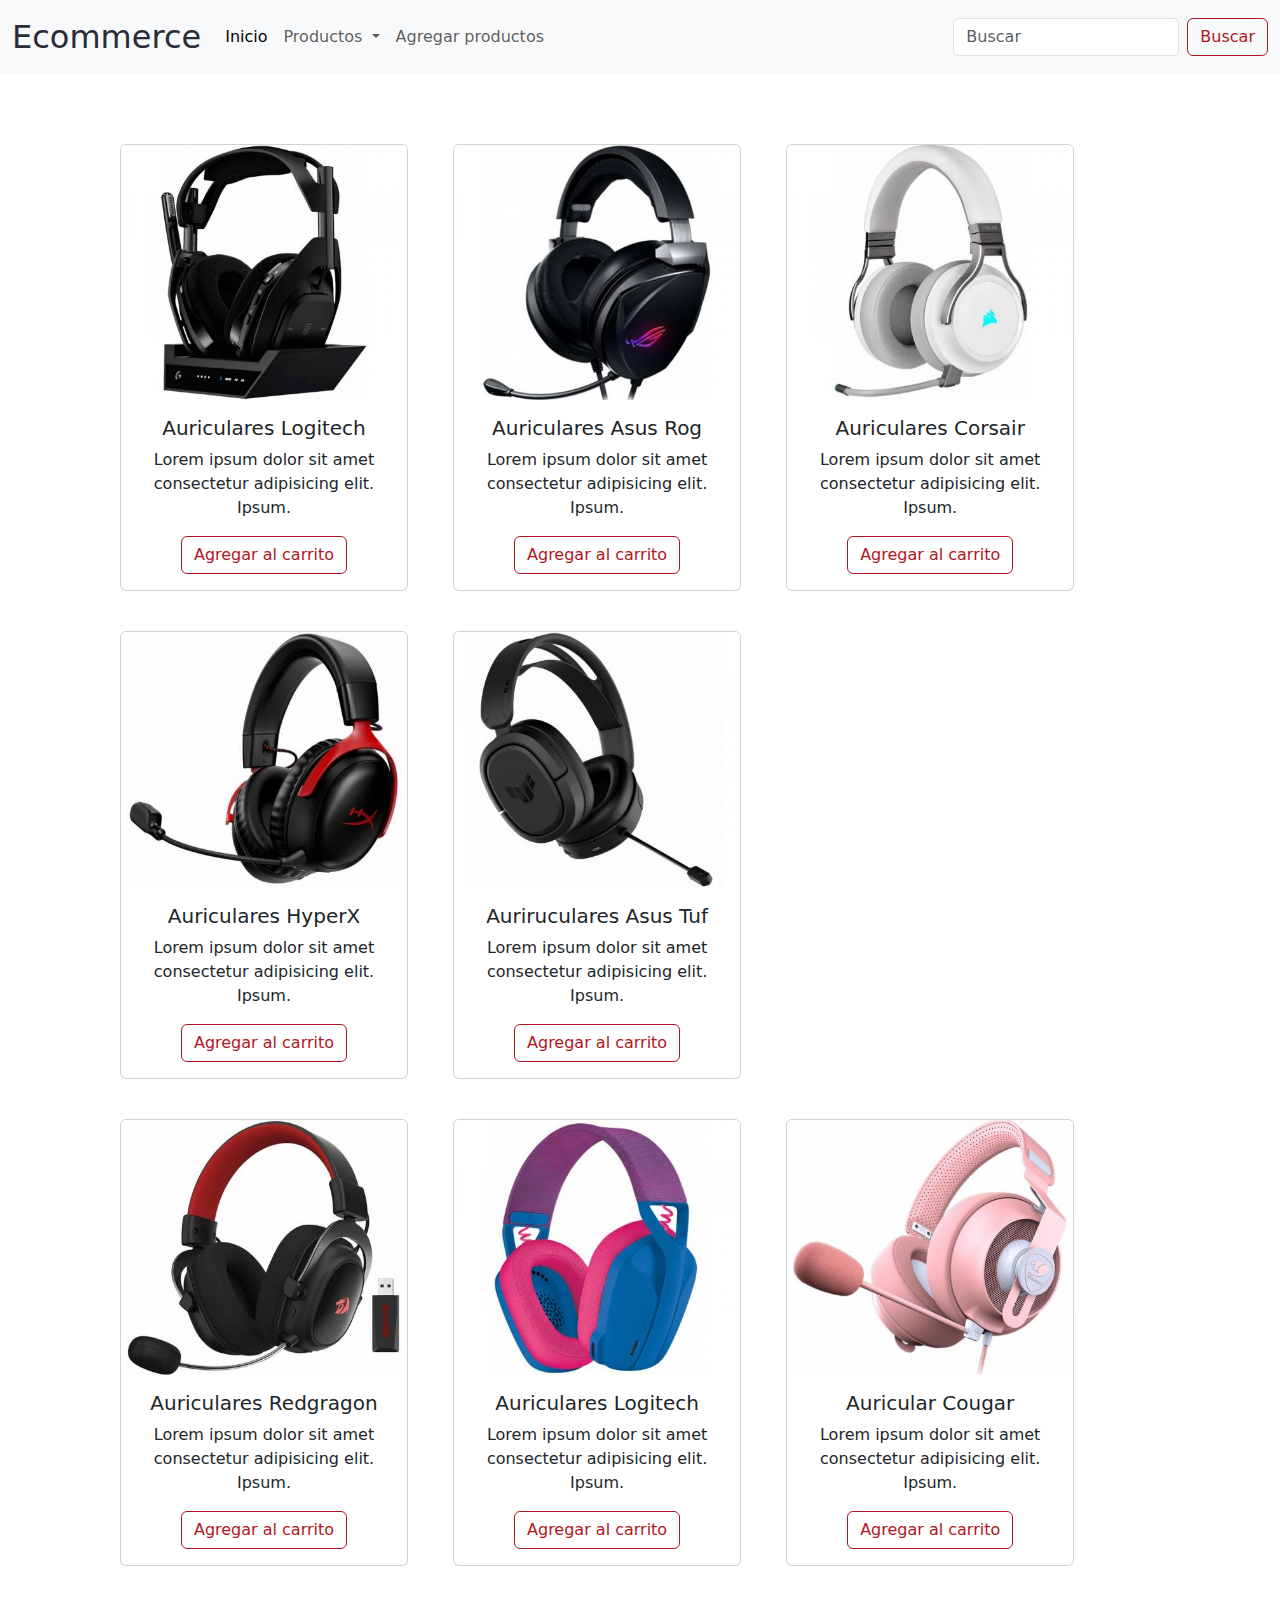
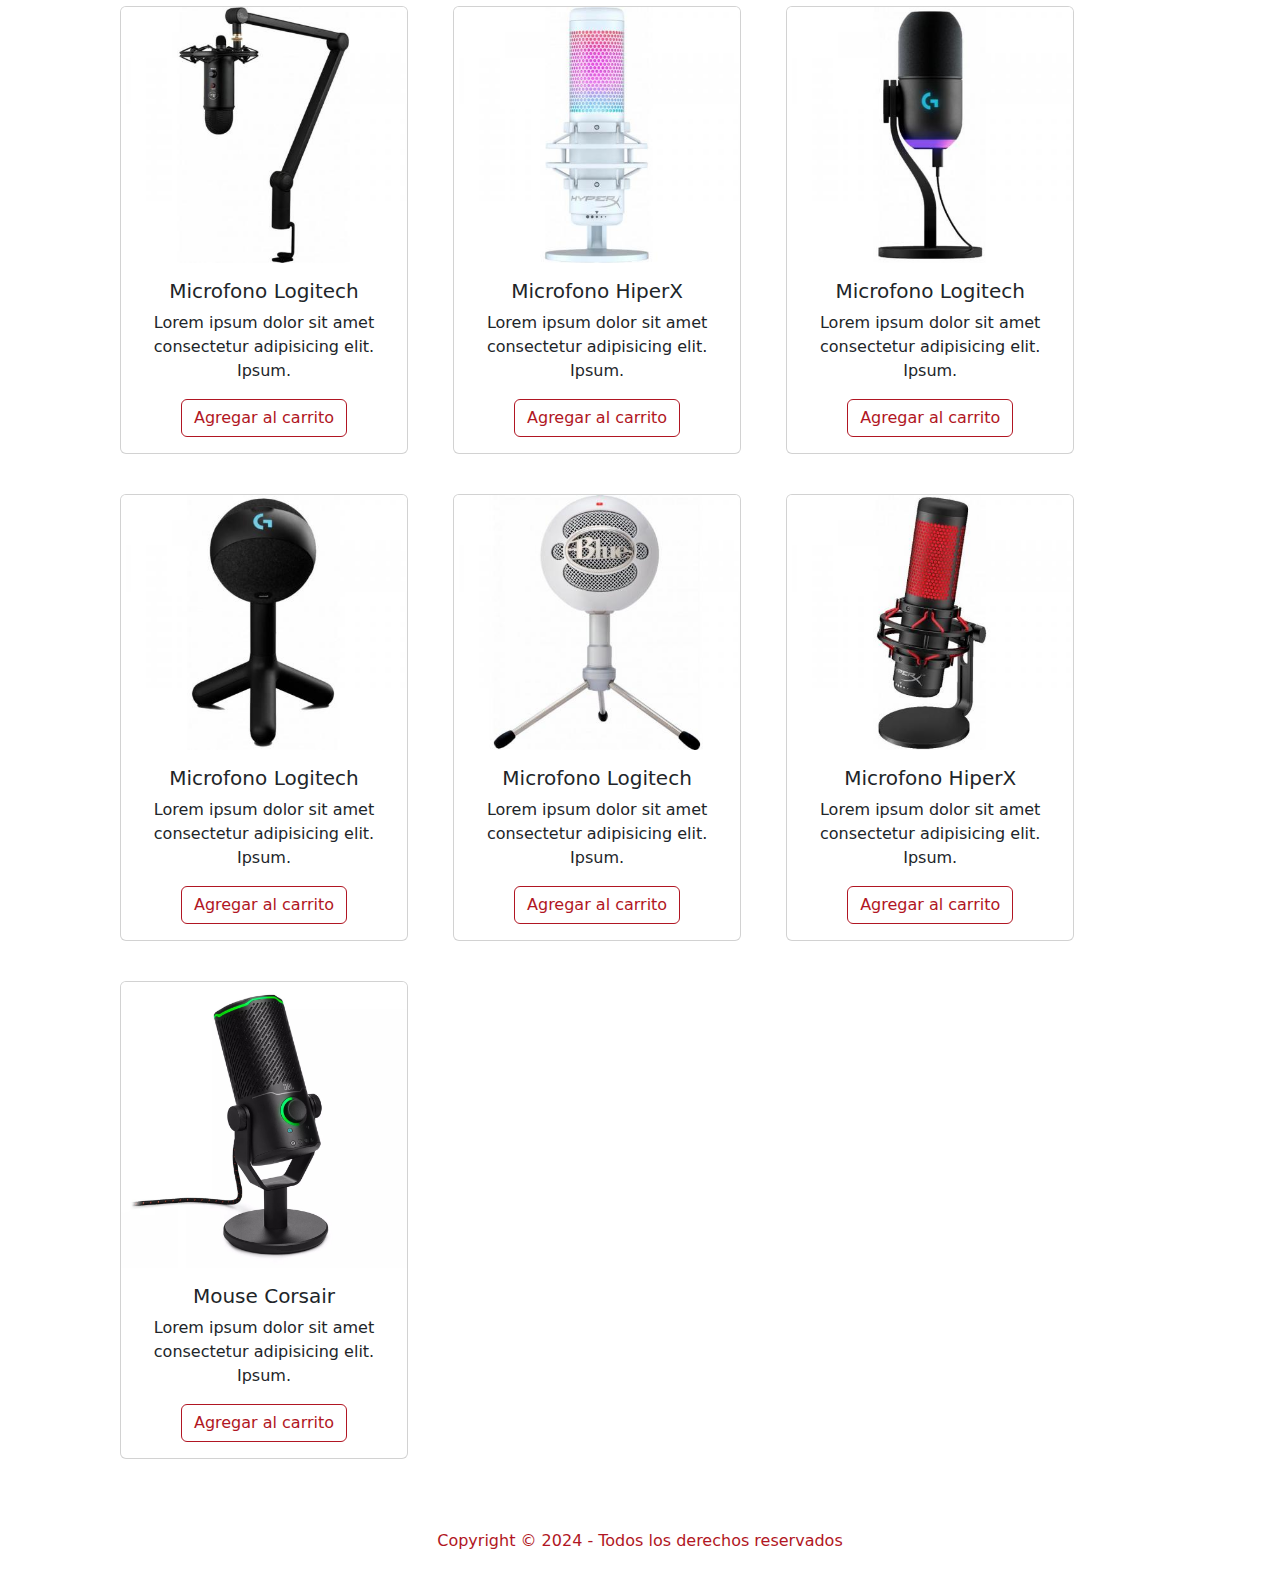
==== auriculares.html @ 8c85c38f "añadi las cards y empece a modificar el navbar" ====
<!DOCTYPE html>
<html lang="en">
<head>
    <meta charset="UTF-8">
    <meta name="viewport" content="width=device-width, initial-scale=1.0">
    <link rel="stylesheet" href="https://cdnjs.cloudflare.com/ajax/libs/font-awesome/6.0.0-beta3/css/all.min.css" integrity="sha512-Fo3rlrZj/k7ujTnHg4CGR2D7kSs0v4LLanw2qksYuRlEzO+tcaEPQogQ0KaoGN26/zrn20ImR1DfuLWnOo7aBA==" crossorigin="anonymous" referrerpolicy="no-referrer" />
    <link href="https://cdn.jsdelivr.net/npm/bootstrap@5.3.3/dist/css/bootstrap.min.css" rel="stylesheet" integrity="sha384-QWTKZyjpPEjISv5WaRU9OFeRpok6YctnYmDr5pNlyT2bRjXh0JMhjY6hW+ALEwIH" crossorigin="anonymous">
    <script src="https://cdn.jsdelivr.net/npm/bootstrap@5.3.3/dist/js/bootstrap.bundle.min.js" integrity="sha384-YvpcrYf0tY3lHB60NNkmXc5s9fDVZLESaAA55NDzOxhy9GkcIdslK1eN7N6jIeHz" crossorigin="anonymous"></script>
    <link rel="stylesheet" href="teclado.css">
    <title>Auriculares y Microfonos</title>
</head>
<body>
    <header>
        <nav class="navbar navbar-expand-lg bg-body-tertiary">
            <div class="container-fluid">
            <a class="navbar-brand" href="#">Ecommerce</a>
            <button class="navbar-toggler" type="button" data-bs-toggle="collapse" data-bs-target="#navbarScroll" aria-controls="navbarScroll" aria-expanded="false" aria-label="Toggle navigation">
                <span class="navbar-toggler-icon"></span>
            </button>
            <div class="collapse navbar-collapse" id="navbarScroll">
                <ul class="navbar-nav me-auto my-2 my-lg-0 navbar-nav-scroll" style="--bs-scroll-height: 100px;">
                <li class="nav-item">
                    <a class="nav-link active" aria-current="page" href="index.html">Inicio</a>
                </li>
                
                <li class="nav-item dropdown">
                    <a class="nav-link dropdown-toggle" href="#" role="button" data-bs-toggle="dropdown" aria-expanded="false">
                    Productos
                    </a>
                    <ul class="dropdown-menu">
                    <li><a class="dropdown-item" href="mouse.html">Mouse</a></li>
                    <li><a class="dropdown-item" href="teclado.html">Teclado</a></li>
                    <li><a class="dropdown-item" href="auriculares.html">Auriculares</a></li>
                    <li><a class="dropdown-item" href="mousepad.html">Mouse Pad</a></li>
                    <li><a class="dropdown-item" href="joystick.html">Joystick</a></li>
                    <li><a class="dropdown-item" href="monitor.html">Monitor</a></li>
                    </ul>
                </li>
                <li class="nav-item">
                    <a class="nav-link" href="#">Agregar productos</a>
                </li>
                </ul>
                <form class="d-flex" role="search">
                <input class="form-control me-2" type="search" placeholder="Buscar" aria-label="Search">
                <button class="btn btn-outline-success" type="submit">Buscar</button>
                </form>
            </div>
            </div>
        </nav>
    </header>

    <main>
        <div class="container-card">
            <div class="card" style="width: 18rem;">
                <img src="IMAGENES-PROYECTO/AURICULAR1.jpg" class="card-img-top" alt="TECLADO">
                <div class="card-body">
                <h5 class="card-title">Auriculares Logitech</h5>
                <p class="card-text">Lorem ipsum dolor sit amet consectetur adipisicing elit. Ipsum.</p>
                <a href="#" class="btn">Agregar al carrito</a>
                </div>
            </div>

            <div class="card" style="width: 18rem;">
                <img src="IMAGENES-PROYECTO/AURICULAR2.jpg" class="card-img-top" alt="TECLADO">
                <div class="card-body">
                <h5 class="card-title">Auriculares Asus Rog</h5>
                <p class="card-text">Lorem ipsum dolor sit amet consectetur adipisicing elit. Ipsum.</p>
                <a href="#" class="btn btn">Agregar al carrito</a>
                </div>
            </div>

            <div class="card" style="width: 18rem;">
                <img src="IMAGENES-PROYECTO/AURICULAR3.jpg" class="card-img-top" alt="TECLADO">
                <div class="card-body">
                <h5 class="card-title">Auriculares Corsair</h5>
                <p class="card-text">Lorem ipsum dolor sit amet consectetur adipisicing elit. Ipsum.</p>
                <a href="#" class="btn btn">Agregar al carrito</a>
                </div>
            </div>

            <div class="card" style="width: 18rem;">
                <img src="IMAGENES-PROYECTO/AURICULAR4.jpg" class="card-img-top" alt="TECLADO">
                <div class="card-body">
                <h5 class="card-title">Auriculares HyperX</h5>
                <p class="card-text">Lorem ipsum dolor sit amet consectetur adipisicing elit. Ipsum.</p>
                <a href="#" class="btn btn">Agregar al carrito</a>
                </div>
            </div>

            <div class="card" style="width: 18rem;">
                <img src="IMAGENES-PROYECTO/AURICULAR5.jpg" class="card-img-top" alt="TECLADO">
                <div class="card-body">
                <h5 class="card-title">Auriruculares Asus Tuf</h5>
                <p class="card-text">Lorem ipsum dolor sit amet consectetur adipisicing elit. Ipsum.</p>
                <a href="#" class="btn btn">Agregar al carrito</a>
                </div>
            </div>

            <section class="mas-cards">
                <div class="card" style="width: 18rem;">
                    <img src="IMAGENES-PROYECTO/AURICULAR6.jpg" class="card-img-top" alt="TECLADO">
                    <div class="card-body">
                    <h5 class="card-title">Auriculares Redgragon</h5>
                    <p class="card-text">Lorem ipsum dolor sit amet consectetur adipisicing elit. Ipsum.</p>
                    <a href="#" class="btn">Agregar al carrito</a>
                    </div>
                </div>
    
                <div class="card" style="width: 18rem;">
                    <img src="IMAGENES-PROYECTO/AURICULAR7.jpg" class="card-img-top" alt="TECLADO">
                    <div class="card-body">
                    <h5 class="card-title">Auriculares Logitech</h5>
                    <p class="card-text">Lorem ipsum dolor sit amet consectetur adipisicing elit. Ipsum.</p>
                    <a href="#" class="btn btn">Agregar al carrito</a>
                    </div>
                </div>
    
                <div class="card" style="width: 18rem;">
                    <img src="IMAGENES-PROYECTO/AURICULAR8.jpg" class="card-img-top" alt="TECLADO">
                    <div class="card-body">
                    <h5 class="card-title">Auricular Cougar</h5>
                    <p class="card-text">Lorem ipsum dolor sit amet consectetur adipisicing elit. Ipsum.</p>
                    <a href="#" class="btn btn">Agregar al carrito</a>
                    </div>
                </div>
    
                <div class="card" style="width: 18rem;">
                    <img src="IMAGENES-PROYECTO/MICROFONO1.jpg" class="card-img-top" alt="TECLADO">
                    <div class="card-body">
                    <h5 class="card-title">Microfono Logitech</h5>
                    <p class="card-text">Lorem ipsum dolor sit amet consectetur adipisicing elit. Ipsum.</p>
                    <a href="#" class="btn btn">Agregar al carrito</a>
                    </div>
                </div>
    
                <div class="card" style="width: 18rem;">
                    <img src="IMAGENES-PROYECTO/MICROFONO2.jpg" class="card-img-top" alt="TECLADO">
                    <div class="card-body">
                    <h5 class="card-title">Microfono HiperX</h5>
                    <p class="card-text">Lorem ipsum dolor sit amet consectetur adipisicing elit. Ipsum.</p>
                    <a href="#" class="btn btn">Agregar al carrito</a>
                    </div>
                </div>

                <div class="card" style="width: 18rem;">
                    <img src="IMAGENES-PROYECTO/MICROFONO3.jpg" class="card-img-top" alt="TECLADO">
                    <div class="card-body">
                    <h5 class="card-title">Microfono Logitech</h5>
                    <p class="card-text">Lorem ipsum dolor sit amet consectetur adipisicing elit. Ipsum.</p>
                    <a href="#" class="btn">Agregar al carrito</a>
                    </div>
                </div>
    
                <div class="card" style="width: 18rem;">
                    <img src="IMAGENES-PROYECTO/MICROFONO4.jpg" class="card-img-top" alt="TECLADO">
                    <div class="card-body">
                    <h5 class="card-title">Microfono Logitech</h5>
                    <p class="card-text">Lorem ipsum dolor sit amet consectetur adipisicing elit. Ipsum.</p>
                    <a href="#" class="btn btn">Agregar al carrito</a>
                    </div>
                </div>
    
                <div class="card" style="width: 18rem;">
                    <img src="IMAGENES-PROYECTO/MICROFONO5.jpg" class="card-img-top" alt="TECLADO">
                    <div class="card-body">
                    <h5 class="card-title">Microfono Logitech</h5>
                    <p class="card-text">Lorem ipsum dolor sit amet consectetur adipisicing elit. Ipsum.</p>
                    <a href="#" class="btn btn">Agregar al carrito</a>
                    </div>
                </div>
    
                <div class="card" style="width: 18rem;">
                    <img src="IMAGENES-PROYECTO/MICROFONO6.jpg" class="card-img-top" alt="TECLADO">
                    <div class="card-body">
                    <h5 class="card-title">Microfono HiperX</h5>
                    <p class="card-text">Lorem ipsum dolor sit amet consectetur adipisicing elit. Ipsum.</p>
                    <a href="#" class="btn btn">Agregar al carrito</a>
                    </div>
                </div>
    
                <div class="card" style="width: 18rem;">
                    <img src="IMAGENES-PROYECTO/MICROFONO7.jpg" class="card-img-top" alt="TECLADO">
                    <div class="card-body">
                    <h5 class="card-title">Mouse Corsair</h5>
                    <p class="card-text">Lorem ipsum dolor sit amet consectetur adipisicing elit. Ipsum.</p>
                    <a href="#" class="btn btn">Agregar al carrito</a>
                    </div>
                </div>
            </section>
        </div>


    </main>

    <footer>
            <p>Copyright &copy; 2024 - Todos los derechos reservados</p>
    </footer>
</body>
</html>
---- teclado.css ----
.navbar-brand {
    color: #292c37;
    font-size: 2rem;
}

.d-flex {
    color: #292c37;
}

.nav-item {
}

.btn {
    color: #b11623;
    border-color: #b11623;
}

.btn:hover {
    color: #fff;
    background-color: #9f111b;
}

/* Estilos generales para las cards */
.card {
    margin: 20px; /* espacio entre las cards */
    text-align: center;
}

.container-card {
    margin-left: 100px;
}

/* Media queries */
@media screen and (max-width: 501px) {
    /* para tablet */
   .container-card {
        margin-top: 50px;
        margin-bottom: 50px;
    }
   .card {
        width: 80%; /* ancho relativo */
        margin: 20px auto; /* centrado */
    }
   .mas-cards {
        display: none;
    }
    footer {
        display: flex;
        flex-direction: column;
        text-align: center;
        color: #b11623;
        margin-top: 50px;
    }
}

@media screen and (max-width: 991px) {
    /* para pc */
   .container-card {
        margin-top: 50px;
        margin-bottom: 50px;
    }
   .card {
        width: calc(45% - 40px); /* ancho relativo con espacio entre cards */
        margin: 20px; /* espacio entre cards */
        display: inline-block; /* para que se ajusten horizontalmente */
    }
    footer {
        display: flex;
        flex-direction: column;
        text-align: center;
        color: #b11623;
        margin-top: 50px;
    }
}

@media screen and (min-width: 992px) {
    /* para pc */
   .container-card {
        margin-top: 50px;
        margin-bottom: 50px;
    }
   .card {
        width: calc(20% - 40px); /* ancho relativo con espacio entre cards */
        margin: 20px; /* espacio entre cards */
        display: inline-block; /* para que se ajusten horizontalmente */
    }
    footer {
        display: flex;
        flex-direction: column;
        text-align: center;
        color: #b11623;
        margin-top: 50px;
    }
}
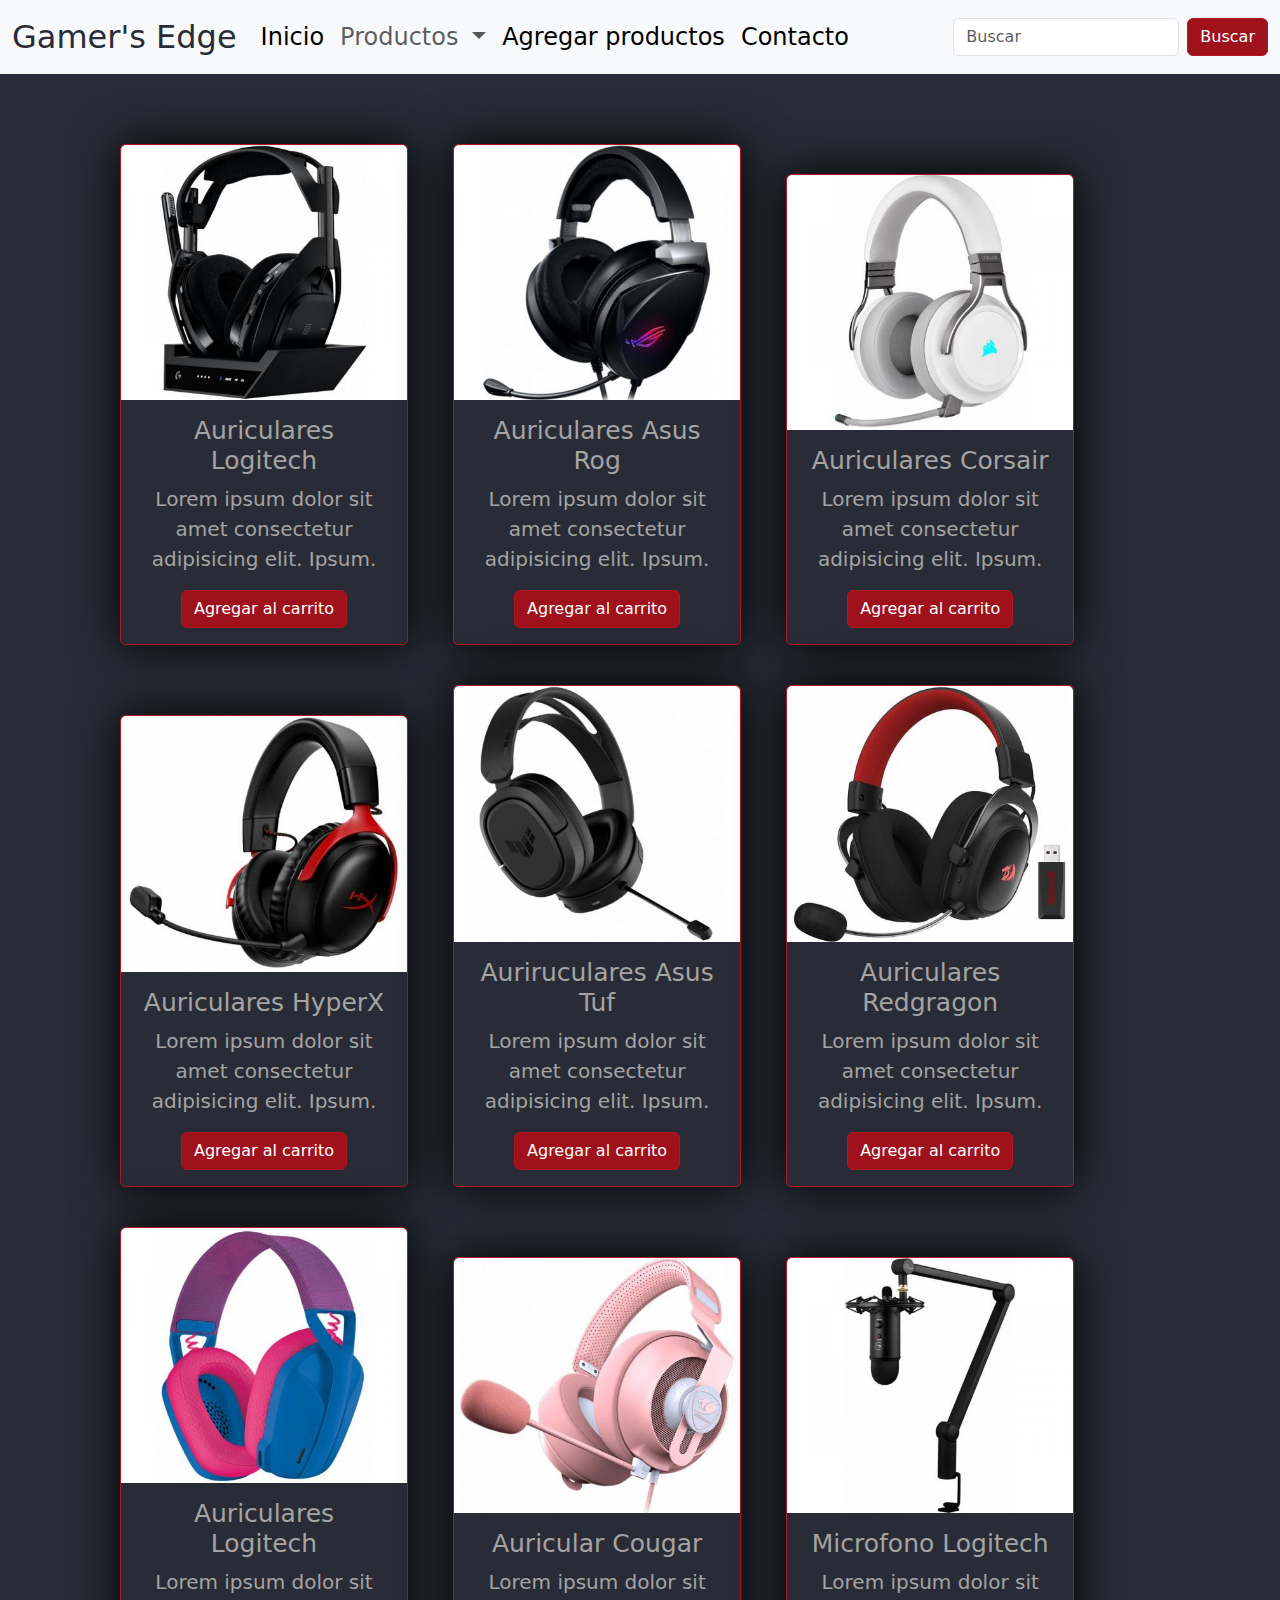
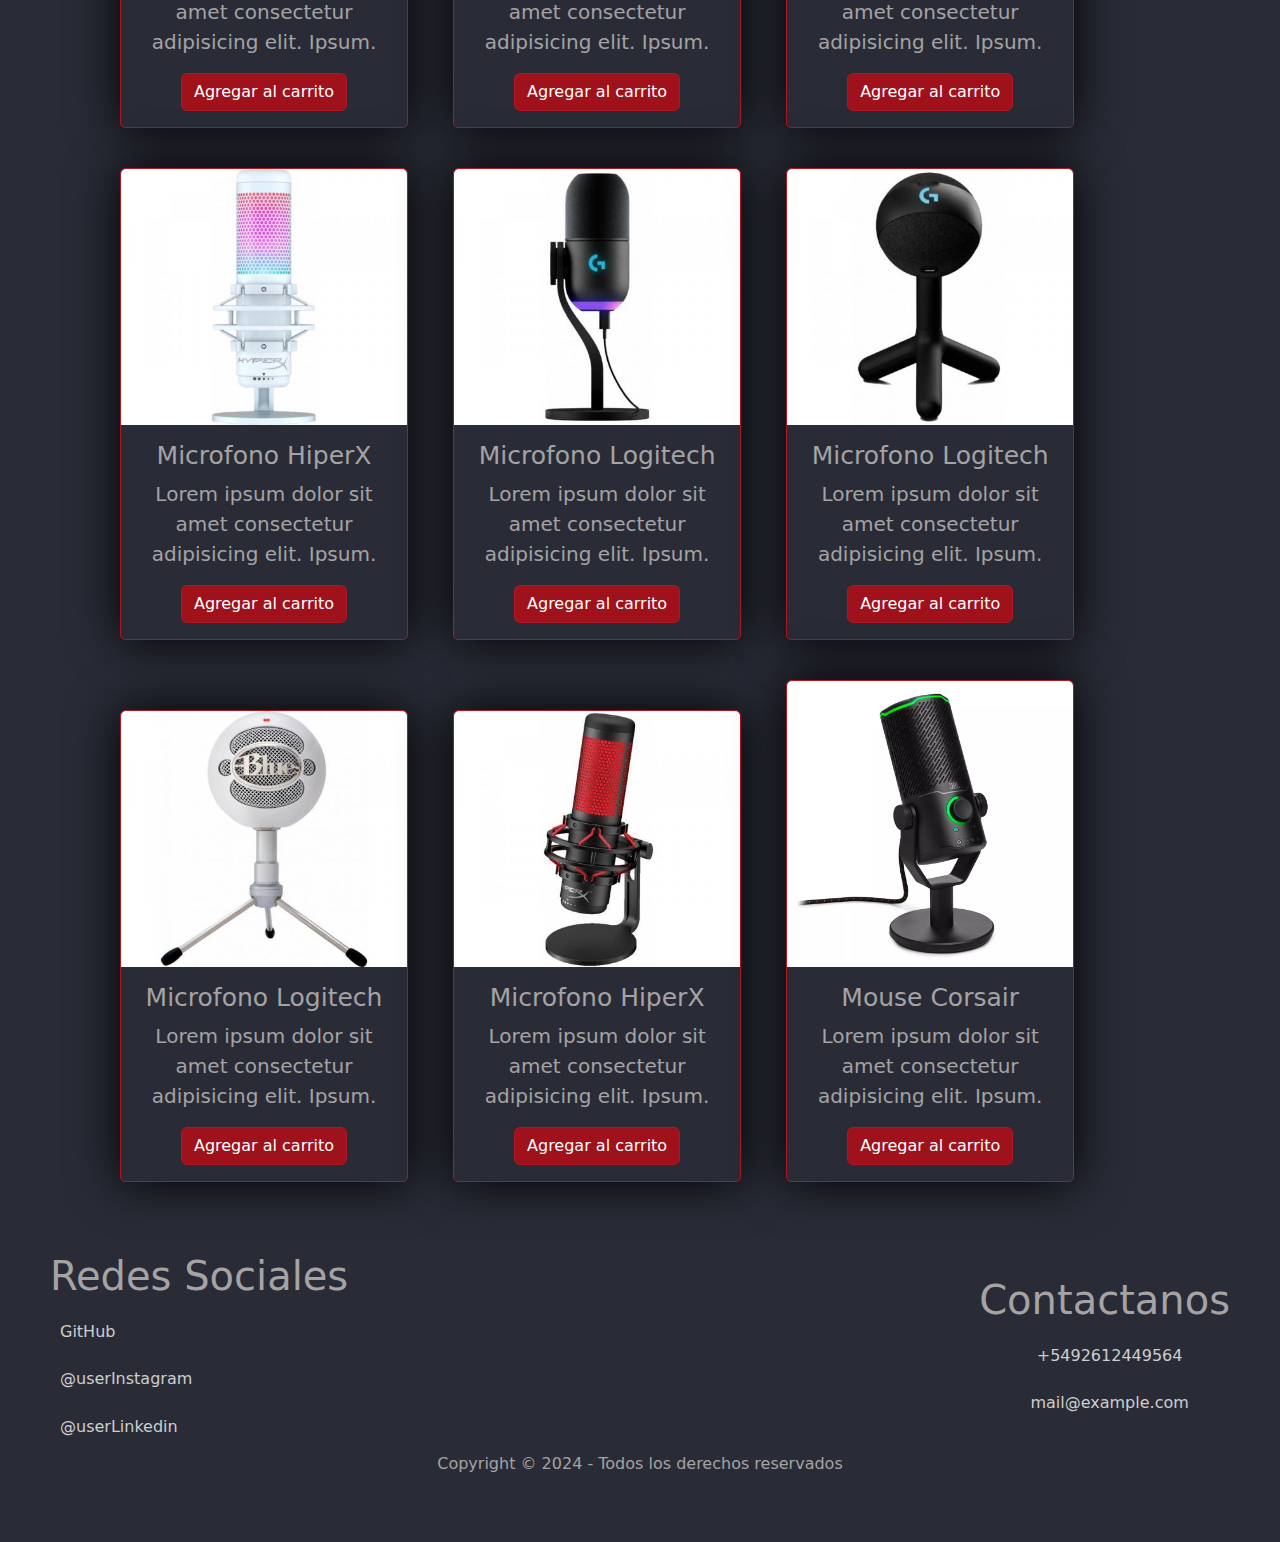
==== commit 2fc31b83: "footer hecho, cards(mouse,teclado,auris y microfono)" ====
--- a/auriculares.html
+++ b/auriculares.html
@@ -6,47 +6,49 @@
     <link rel="stylesheet" href="https://cdnjs.cloudflare.com/ajax/libs/font-awesome/6.0.0-beta3/css/all.min.css" integrity="sha512-Fo3rlrZj/k7ujTnHg4CGR2D7kSs0v4LLanw2qksYuRlEzO+tcaEPQogQ0KaoGN26/zrn20ImR1DfuLWnOo7aBA==" crossorigin="anonymous" referrerpolicy="no-referrer" />
     <link href="https://cdn.jsdelivr.net/npm/bootstrap@5.3.3/dist/css/bootstrap.min.css" rel="stylesheet" integrity="sha384-QWTKZyjpPEjISv5WaRU9OFeRpok6YctnYmDr5pNlyT2bRjXh0JMhjY6hW+ALEwIH" crossorigin="anonymous">
     <script src="https://cdn.jsdelivr.net/npm/bootstrap@5.3.3/dist/js/bootstrap.bundle.min.js" integrity="sha384-YvpcrYf0tY3lHB60NNkmXc5s9fDVZLESaAA55NDzOxhy9GkcIdslK1eN7N6jIeHz" crossorigin="anonymous"></script>
-    <link rel="stylesheet" href="teclado.css">
+    <link rel="stylesheet" href="auriculares.css">
     <title>Auriculares y Microfonos</title>
 </head>
 <body>
     <header>
         <nav class="navbar navbar-expand-lg bg-body-tertiary">
             <div class="container-fluid">
-            <a class="navbar-brand" href="#">Ecommerce</a>
-            <button class="navbar-toggler" type="button" data-bs-toggle="collapse" data-bs-target="#navbarScroll" aria-controls="navbarScroll" aria-expanded="false" aria-label="Toggle navigation">
+              <a class="navbar-brand" href="#">Gamer's Edge</a>
+              <button class="navbar-toggler" type="button" data-bs-toggle="collapse" data-bs-target="#navbarSupportedContent" aria-controls="navbarSupportedContent" aria-expanded="false" aria-label="Toggle navigation">
                 <span class="navbar-toggler-icon"></span>
-            </button>
-            <div class="collapse navbar-collapse" id="navbarScroll">
-                <ul class="navbar-nav me-auto my-2 my-lg-0 navbar-nav-scroll" style="--bs-scroll-height: 100px;">
-                <li class="nav-item">
+              </button>
+              <div class="collapse navbar-collapse" id="navbarSupportedContent">
+                <ul class="navbar-nav me-auto mb-2 mb-lg-0">
+                  <li class="nav-item">
                     <a class="nav-link active" aria-current="page" href="index.html">Inicio</a>
-                </li>
-                
-                <li class="nav-item dropdown">
+                  </li>
+                  <li class="nav-item dropdown">
                     <a class="nav-link dropdown-toggle" href="#" role="button" data-bs-toggle="dropdown" aria-expanded="false">
-                    Productos
+                      Productos
                     </a>
                     <ul class="dropdown-menu">
-                    <li><a class="dropdown-item" href="mouse.html">Mouse</a></li>
-                    <li><a class="dropdown-item" href="teclado.html">Teclado</a></li>
-                    <li><a class="dropdown-item" href="auriculares.html">Auriculares</a></li>
-                    <li><a class="dropdown-item" href="mousepad.html">Mouse Pad</a></li>
-                    <li><a class="dropdown-item" href="joystick.html">Joystick</a></li>
-                    <li><a class="dropdown-item" href="monitor.html">Monitor</a></li>
+                      <li><a class="dropdown-item" href="mouse.html">Mouse</a></li>
+                      <li><a class="dropdown-item" href="teclado.html">Teclado</a></li>
+                      <li><a class="dropdown-item" href="auriculares.html">Auriculares y Microfono</a></li>
+                      <li><a class="dropdown-item" href="monitor.html">Monitor</a></li>
+                      <li><a class="dropdown-item" href="mousepad.html">MousePad</a></li>
+                      <li><a class="dropdown-item" href="joystick.html">Joystick</a></li>
                     </ul>
-                </li>
-                <li class="nav-item">
-                    <a class="nav-link" href="#">Agregar productos</a>
-                </li>
+                  </li>
+                  <li class="nav-item">
+                    <a class="nav-link active" aria-current="page" href="form.html">Agregar productos</a>
+                  </li>
+                  <li class="nav-item">
+                    <a class="nav-link active" aria-current="page" href="#contacto">Contacto</a>
+                  </li>
                 </ul>
                 <form class="d-flex" role="search">
-                <input class="form-control me-2" type="search" placeholder="Buscar" aria-label="Search">
-                <button class="btn btn-outline-success" type="submit">Buscar</button>
+                  <input class="form-control me-2" type="search" placeholder="Buscar" aria-label="Search">
+                  <button class="btn btn-outline-success" type="submit">Buscar</button>
                 </form>
-            </div>
-            </div>
-        </nav>
+              </div>
+            </div>
+          </nav>
     </header>
 
     <main>
@@ -54,6 +56,7 @@
             <div class="card" style="width: 18rem;">
                 <img src="IMAGENES-PROYECTO/AURICULAR1.jpg" class="card-img-top" alt="TECLADO">
                 <div class="card-body">
+                    
                 <h5 class="card-title">Auriculares Logitech</h5>
                 <p class="card-text">Lorem ipsum dolor sit amet consectetur adipisicing elit. Ipsum.</p>
                 <a href="#" class="btn">Agregar al carrito</a>
@@ -63,6 +66,7 @@
             <div class="card" style="width: 18rem;">
                 <img src="IMAGENES-PROYECTO/AURICULAR2.jpg" class="card-img-top" alt="TECLADO">
                 <div class="card-body">
+                    
                 <h5 class="card-title">Auriculares Asus Rog</h5>
                 <p class="card-text">Lorem ipsum dolor sit amet consectetur adipisicing elit. Ipsum.</p>
                 <a href="#" class="btn btn">Agregar al carrito</a>
@@ -72,6 +76,7 @@
             <div class="card" style="width: 18rem;">
                 <img src="IMAGENES-PROYECTO/AURICULAR3.jpg" class="card-img-top" alt="TECLADO">
                 <div class="card-body">
+                    
                 <h5 class="card-title">Auriculares Corsair</h5>
                 <p class="card-text">Lorem ipsum dolor sit amet consectetur adipisicing elit. Ipsum.</p>
                 <a href="#" class="btn btn">Agregar al carrito</a>
@@ -81,6 +86,7 @@
             <div class="card" style="width: 18rem;">
                 <img src="IMAGENES-PROYECTO/AURICULAR4.jpg" class="card-img-top" alt="TECLADO">
                 <div class="card-body">
+                    
                 <h5 class="card-title">Auriculares HyperX</h5>
                 <p class="card-text">Lorem ipsum dolor sit amet consectetur adipisicing elit. Ipsum.</p>
                 <a href="#" class="btn btn">Agregar al carrito</a>
@@ -90,16 +96,18 @@
             <div class="card" style="width: 18rem;">
                 <img src="IMAGENES-PROYECTO/AURICULAR5.jpg" class="card-img-top" alt="TECLADO">
                 <div class="card-body">
+                    
                 <h5 class="card-title">Auriruculares Asus Tuf</h5>
                 <p class="card-text">Lorem ipsum dolor sit amet consectetur adipisicing elit. Ipsum.</p>
                 <a href="#" class="btn btn">Agregar al carrito</a>
                 </div>
             </div>
 
-            <section class="mas-cards">
+
                 <div class="card" style="width: 18rem;">
                     <img src="IMAGENES-PROYECTO/AURICULAR6.jpg" class="card-img-top" alt="TECLADO">
                     <div class="card-body">
+                        
                     <h5 class="card-title">Auriculares Redgragon</h5>
                     <p class="card-text">Lorem ipsum dolor sit amet consectetur adipisicing elit. Ipsum.</p>
                     <a href="#" class="btn">Agregar al carrito</a>
@@ -109,6 +117,7 @@
                 <div class="card" style="width: 18rem;">
                     <img src="IMAGENES-PROYECTO/AURICULAR7.jpg" class="card-img-top" alt="TECLADO">
                     <div class="card-body">
+                        
                     <h5 class="card-title">Auriculares Logitech</h5>
                     <p class="card-text">Lorem ipsum dolor sit amet consectetur adipisicing elit. Ipsum.</p>
                     <a href="#" class="btn btn">Agregar al carrito</a>
@@ -118,6 +127,7 @@
                 <div class="card" style="width: 18rem;">
                     <img src="IMAGENES-PROYECTO/AURICULAR8.jpg" class="card-img-top" alt="TECLADO">
                     <div class="card-body">
+                        
                     <h5 class="card-title">Auricular Cougar</h5>
                     <p class="card-text">Lorem ipsum dolor sit amet consectetur adipisicing elit. Ipsum.</p>
                     <a href="#" class="btn btn">Agregar al carrito</a>
@@ -127,6 +137,7 @@
                 <div class="card" style="width: 18rem;">
                     <img src="IMAGENES-PROYECTO/MICROFONO1.jpg" class="card-img-top" alt="TECLADO">
                     <div class="card-body">
+
                     <h5 class="card-title">Microfono Logitech</h5>
                     <p class="card-text">Lorem ipsum dolor sit amet consectetur adipisicing elit. Ipsum.</p>
                     <a href="#" class="btn btn">Agregar al carrito</a>
@@ -136,6 +147,7 @@
                 <div class="card" style="width: 18rem;">
                     <img src="IMAGENES-PROYECTO/MICROFONO2.jpg" class="card-img-top" alt="TECLADO">
                     <div class="card-body">
+                        
                     <h5 class="card-title">Microfono HiperX</h5>
                     <p class="card-text">Lorem ipsum dolor sit amet consectetur adipisicing elit. Ipsum.</p>
                     <a href="#" class="btn btn">Agregar al carrito</a>
@@ -145,6 +157,7 @@
                 <div class="card" style="width: 18rem;">
                     <img src="IMAGENES-PROYECTO/MICROFONO3.jpg" class="card-img-top" alt="TECLADO">
                     <div class="card-body">
+                        
                     <h5 class="card-title">Microfono Logitech</h5>
                     <p class="card-text">Lorem ipsum dolor sit amet consectetur adipisicing elit. Ipsum.</p>
                     <a href="#" class="btn">Agregar al carrito</a>
@@ -154,6 +167,7 @@
                 <div class="card" style="width: 18rem;">
                     <img src="IMAGENES-PROYECTO/MICROFONO4.jpg" class="card-img-top" alt="TECLADO">
                     <div class="card-body">
+                        
                     <h5 class="card-title">Microfono Logitech</h5>
                     <p class="card-text">Lorem ipsum dolor sit amet consectetur adipisicing elit. Ipsum.</p>
                     <a href="#" class="btn btn">Agregar al carrito</a>
@@ -163,6 +177,7 @@
                 <div class="card" style="width: 18rem;">
                     <img src="IMAGENES-PROYECTO/MICROFONO5.jpg" class="card-img-top" alt="TECLADO">
                     <div class="card-body">
+                        
                     <h5 class="card-title">Microfono Logitech</h5>
                     <p class="card-text">Lorem ipsum dolor sit amet consectetur adipisicing elit. Ipsum.</p>
                     <a href="#" class="btn btn">Agregar al carrito</a>
@@ -172,6 +187,7 @@
                 <div class="card" style="width: 18rem;">
                     <img src="IMAGENES-PROYECTO/MICROFONO6.jpg" class="card-img-top" alt="TECLADO">
                     <div class="card-body">
+                        
                     <h5 class="card-title">Microfono HiperX</h5>
                     <p class="card-text">Lorem ipsum dolor sit amet consectetur adipisicing elit. Ipsum.</p>
                     <a href="#" class="btn btn">Agregar al carrito</a>
@@ -181,19 +197,36 @@
                 <div class="card" style="width: 18rem;">
                     <img src="IMAGENES-PROYECTO/MICROFONO7.jpg" class="card-img-top" alt="TECLADO">
                     <div class="card-body">
+                        
                     <h5 class="card-title">Mouse Corsair</h5>
                     <p class="card-text">Lorem ipsum dolor sit amet consectetur adipisicing elit. Ipsum.</p>
                     <a href="#" class="btn btn">Agregar al carrito</a>
                     </div>
                 </div>
-            </section>
+
         </div>
 
 
     </main>
 
-    <footer>
-            <p>Copyright &copy; 2024 - Todos los derechos reservados</p>
+    <footer id="contacto">
+        
+        
+        <div class="footer-icons">
+            <div class="redes">
+                <h1 class="redes-footer">Redes Sociales</h1>
+                <a href="" class="social-link"><i class="fa-brands fa-github" id="git"></i>GitHub</a>
+                <a href="" class="social-link"><i class="fa-brands fa-instagram" id="ig"></i>@userInstagram</a>
+                <a href="" class="social-link"><i class="fa-brands fa-linkedin" id="li"></i>@userLinkedin</a>
+            </div>
+            <div class="contactanos">
+                <h1 class="contacto-footer">Contactanos</h1>
+                <a href="" class="contact-link"><i class="fa-brands fa-whatsapp" id="wh"></i>+5492612449564</a>
+                <a href="" class="contact-link"><i class="fa-regular fa-envelope" id="mail"></i>mail@example.com</a>
+            </div>
+        </div>
+
+        <p class="parrafo-footer">Copyright &copy; 2024 - Todos los derechos reservados</p>
     </footer>
 </body>
 </html>--- a/auriculares.css
+++ b/auriculares.css
@@ -0,0 +1,216 @@
+body {
+    background-color: #292c37;
+}
+.navbar-brand {
+    color: #292c37;
+    font-size: 2rem;
+}
+
+.d-flex {
+    color: #292c37;
+}
+
+.nav-item {
+    font-size: 24px;
+}
+.dropdown-item {
+    font-size: 20px;
+    color: #9f111b;
+}
+.btn {
+    background-color: #9f111b;
+    color: white;
+    border-color: #b11623;
+}
+
+.btn:hover {
+    color: #fff;
+    background-color: #921018;
+}
+
+.card-title {
+    color: rgb(165, 163, 163);
+    font-size: 25px;
+}
+
+.card-text {
+    color: rgb(165, 163, 163);
+    font-size: 20px;
+}
+
+
+.footer-icons {
+    display: flex;
+    flex-wrap: wrap;
+    justify-content: space-between;
+    align-items: center;
+  }
+  
+
+.redes {
+    text-align: left;
+}
+
+
+.redes-footer {
+    margin-bottom: 10px;
+    
+}
+
+.social-link {
+    display: block;
+    margin-bottom: 10px;
+    text-decoration: none;
+    color: rgb(206, 206, 206);
+}
+
+.social-link i {
+    margin-right: 10px;
+}
+
+.contacto-footer {
+    margin-bottom: 10px;
+}
+
+.contact-link {
+    display: block;
+    margin-bottom: 10px;
+    text-decoration: none;
+    color: rgb(206, 206, 206);
+}
+
+.contact-link i {
+    margin-right: 10px;
+}
+#git {
+    color: white;
+    font-size: 25px;
+}
+
+#mail{
+    color: white;
+    font-size: 25px;
+}
+
+#wh{
+    color: white;
+    font-size: 25px;
+}
+
+#li{
+    color: white;
+    font-size: 25px;
+}
+
+#ig {
+    color: white;
+    font-size: 25px;
+}
+
+#git:hover {
+    color: #4078c0;
+}
+
+#mail:hover{
+    color: #ea4335;
+}
+
+#wh:hover{
+    color: #25d366;
+}
+
+#li:hover{
+    color: #0a66c2;
+}
+
+#ig:hover {
+    color: #fd1d1d;
+}
+
+
+
+footer {
+    display: flex;
+    flex-direction: row; 
+    justify-content: space-between; 
+    text-align: center;
+    color: rgb(165, 163, 163);
+    margin: 50px;
+}
+/* Estilos generales para las cards */
+.card {
+    margin: 20px; /* espacio entre las cards */
+    text-align: center;
+    background-color: #292c37;
+    color: black;
+    border-radius: 5px ;
+    border: 1px solid #b11623;
+    box-shadow: 0 0 50px #000;
+}
+
+.container-card {
+    margin-left: 100px;
+}
+
+/* Media queries */
+@media screen and (max-width: 501px) {
+    /* para tablet */
+   .container-card {
+        margin-top: 50px;
+        margin-bottom: 50px;
+    }
+   .card {
+        width: 80%; /* ancho relativo */
+        margin: 20px auto; /* centrado */
+    }
+   .mas-cards {
+        display: none;
+    }
+    footer {
+        display: flex;
+        flex-direction: column;
+        text-align: center;
+        color: rgb(165, 163, 163);;
+        margin-top: 50px;
+    }
+}
+
+@media screen and (max-width: 991px) {
+    /* para pc */
+   .container-card {
+        margin-top: 50px;
+        margin-bottom: 50px;
+    }
+   .card {
+        width: calc(45% - 40px); /* ancho relativo con espacio entre cards */
+        margin: 20px; /* espacio entre cards */
+        display: inline-block; /* para que se ajusten horizontalmente */
+    }
+    footer {
+        display: flex;
+        flex-direction: column;
+        text-align: center;
+        color: rgb(165, 163, 163);;
+        margin-top: 50px;
+    }
+}
+
+@media screen and (min-width: 992px) {
+    /* para pc */
+   .container-card {
+        margin-top: 50px;
+        margin-bottom: 50px;
+    }
+   .card {
+        width: calc(20% - 40px); /* ancho relativo con espacio entre cards */
+        margin: 20px; /* espacio entre cards */
+        display: inline-block; /* para que se ajusten horizontalmente */
+    }
+    footer {
+        display: flex;
+        flex-direction: column;
+        text-align: center;
+        color: rgb(165, 163, 163);
+        margin-top: 50px;
+    }
+}
